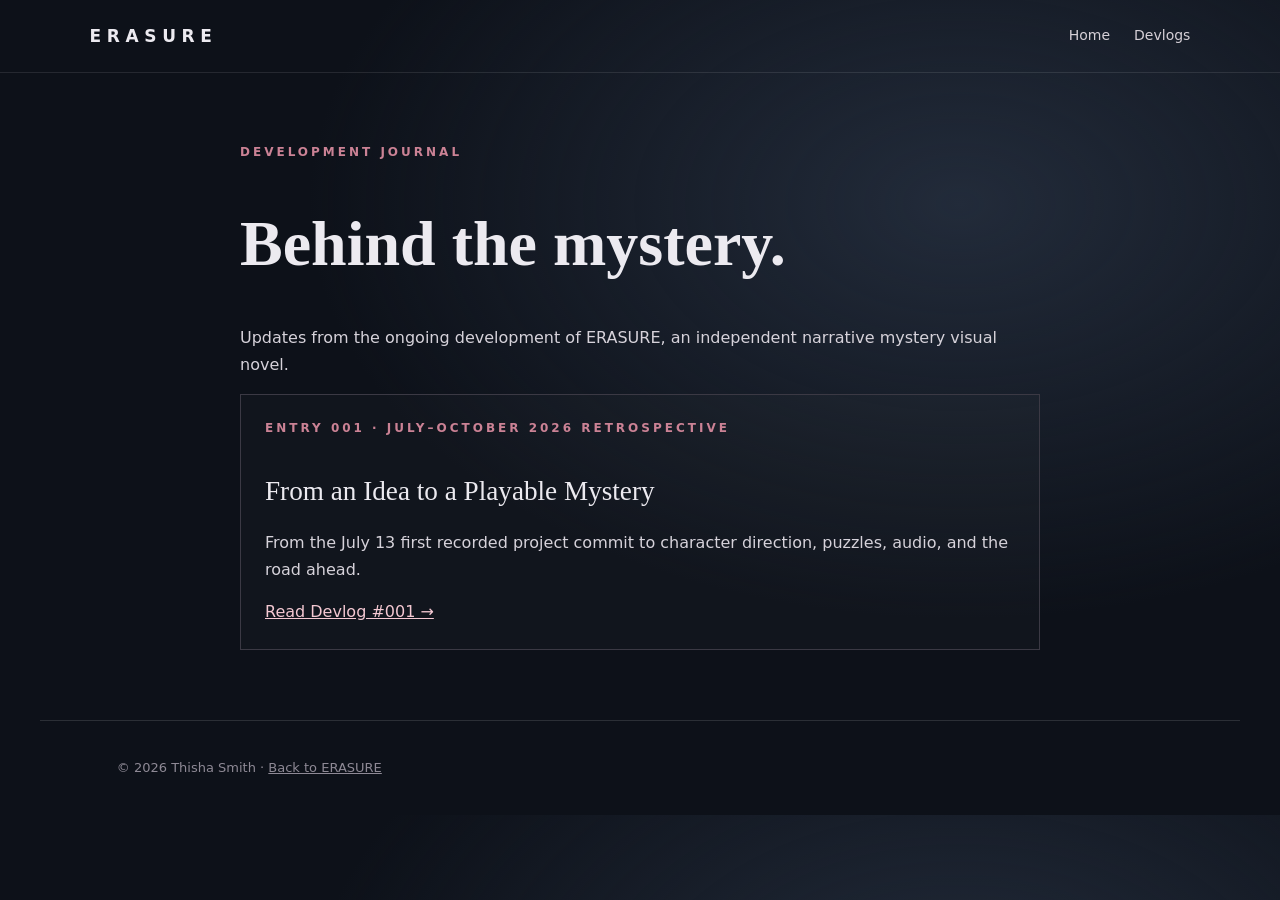
==== devlog/index.html @ 96731972 "Add ERASURE development journal index" ====
<!doctype html><html lang="en"><head><meta charset="utf-8"><meta name="viewport" content="width=device-width,initial-scale=1"><meta name="description" content="ERASURE development journal."><title>Development Journal | ERASURE</title><link rel="stylesheet" href="../assets/style.css"></head><body><header><a class="brand" href="../">ERASURE</a><nav><a href="../">Home</a><a href="./">Devlogs</a></nav></header><main class="journal"><div class="eyebrow">Development journal</div><h1>Behind the mystery.</h1><p>Updates from the ongoing development of ERASURE, an independent narrative mystery visual novel.</p><article class="tile"><div class="eyebrow">Entry 001 · July–October 2026 retrospective</div><h2>From an Idea to a Playable Mystery</h2><p>From the July 13 first recorded project commit to character direction, puzzles, audio, and the road ahead.</p><a href="001/">Read Devlog #001 →</a></article></main><footer>© 2026 Thisha Smith · <a href="../">Back to ERASURE</a></footer></body></html>
---- assets/style.css ----
:root{color-scheme:dark;--bg:#0d1119;--fg:#eceaf0;--muted:#b2afbd;--red:#8b3349;--line:#3b3944}*{box-sizing:border-box}html{scroll-behavior:smooth}body{margin:0;background:radial-gradient(ellipse at 75% 25%,#222b3a 0,transparent 48%),var(--bg);color:var(--fg);font:16px/1.65 system-ui,-apple-system,Segoe UI,sans-serif}a{color:inherit}header{display:flex;justify-content:space-between;align-items:center;padding:22px min(7vw,96px);border-bottom:1px solid #ffffff19}header .brand{font-size:17px;letter-spacing:.33em;text-decoration:none;font-weight:700}nav{display:flex;gap:24px}nav a{font-size:14px;text-decoration:none;color:#d6d0d7}nav a:hover,a:hover{color:#fff}main{max-width:1200px;margin:auto;padding:0 6vw}.hero{min-height:75vh;display:grid;grid-template-columns:1.2fr .8fr;align-items:center;gap:6vw;padding:90px 0}.eyebrow{text-transform:uppercase;letter-spacing:.25em;color:#cb8295;font-size:12px;font-weight:700}.hero h1{font-size:clamp(4rem,10vw,9rem);line-height:1;margin:20px 0;letter-spacing:.15em;font-weight:650}.dash{color:#a63f59}.lede{font-family:Georgia,serif;font-size:clamp(1.15rem,2.3vw,1.6rem);max-width:620px}.sub{color:var(--muted);max-width:600px}.actions{display:flex;flex-wrap:wrap;gap:14px;margin-top:30px}.button{display:inline-flex;justify-content:center;text-align:center;align-items:center;padding:12px 22px;border:1px solid #8c5060;text-decoration:none;letter-spacing:.07em;font-weight:650;font-size:13px;text-transform:uppercase;background:#853347}.button.alt{background:transparent;border-color:#63616b}.art{aspect-ratio:4/5;position:relative;display:grid;place-items:center;overflow:hidden;background:linear-gradient(145deg,#192333,#101017 65%,#411e2b);border:1px solid #65505b;box-shadow:0 30px 110px #0009}.art::before{content:"";position:absolute;width:150%;height:1px;background:#a34960;transform:rotate(-36deg);box-shadow:0 0 70px 6px #90334f}.phone{width:57%;aspect-ratio:1/1.8;border:8px solid #0b0b12;border-radius:26px;box-shadow:0 26px 85px #000b,0 0 0 1px #78707a;transform:rotate(-9deg);background:linear-gradient(170deg,#252e3a,#10151c);display:flex;flex-direction:column;align-items:center;justify-content:center;padding:16px}.phone small{color:#9c9ea8;letter-spacing:.15em;text-transform:uppercase;font-size:10px}.phone strong{font-size:clamp(28px,4vw,52px);font-weight:350}.alert{align-self:stretch;margin-top:15px;border-radius:9px;background:#9992;padding:12px;font-size:11px;color:white}.artnote{position:absolute;bottom:16px;left:18px;font-size:11px;letter-spacing:.17em;text-transform:uppercase;color:#b6aeb8}section{padding:52px 0;border-top:1px solid #ffffff20}h2{font-family:Georgia,serif;font-weight:400;font-size:clamp(2rem,4vw,3rem);line-height:1.2}section p{max-width:780px;color:#c5c0cb}.columns{display:grid;grid-template-columns:1fr 1fr;gap:45px}.tile{padding:24px;border:1px solid var(--line);background:#ffffff04}.tile a{color:#f4c8d2}.signup{background:#1b1e29;border:1px solid #45414e;padding:30px;margin:20px 0 65px}.muted{color:var(--muted)}footer{padding:36px 6vw;color:#8e8995;border-top:1px solid #ffffff20;font-size:13px;max-width:1200px;margin:auto}.journal{max-width:850px;margin:70px auto;padding:0 25px}.journal h1{font-family:Georgia,serif;font-size:clamp(2.2rem,5vw,4rem);line-height:1.2}.journal h2{margin-top:36px;font-size:1.7rem}.journal p,.journal li{color:#d6d2da}.journal a{color:#f4c8d2}.journal hr{border:0;border-top:1px solid var(--line);margin:36px 0}@media(max-width:720px){.hero{grid-template-columns:1fr;padding:58px 0}.hero h1{font-size:clamp(3.2rem,15vw,5rem)}.art{max-width:450px;width:100%;margin:auto}.columns{grid-template-columns:1fr}header{padding:18px 5vw}nav{gap:12px}nav a{font-size:12px}}
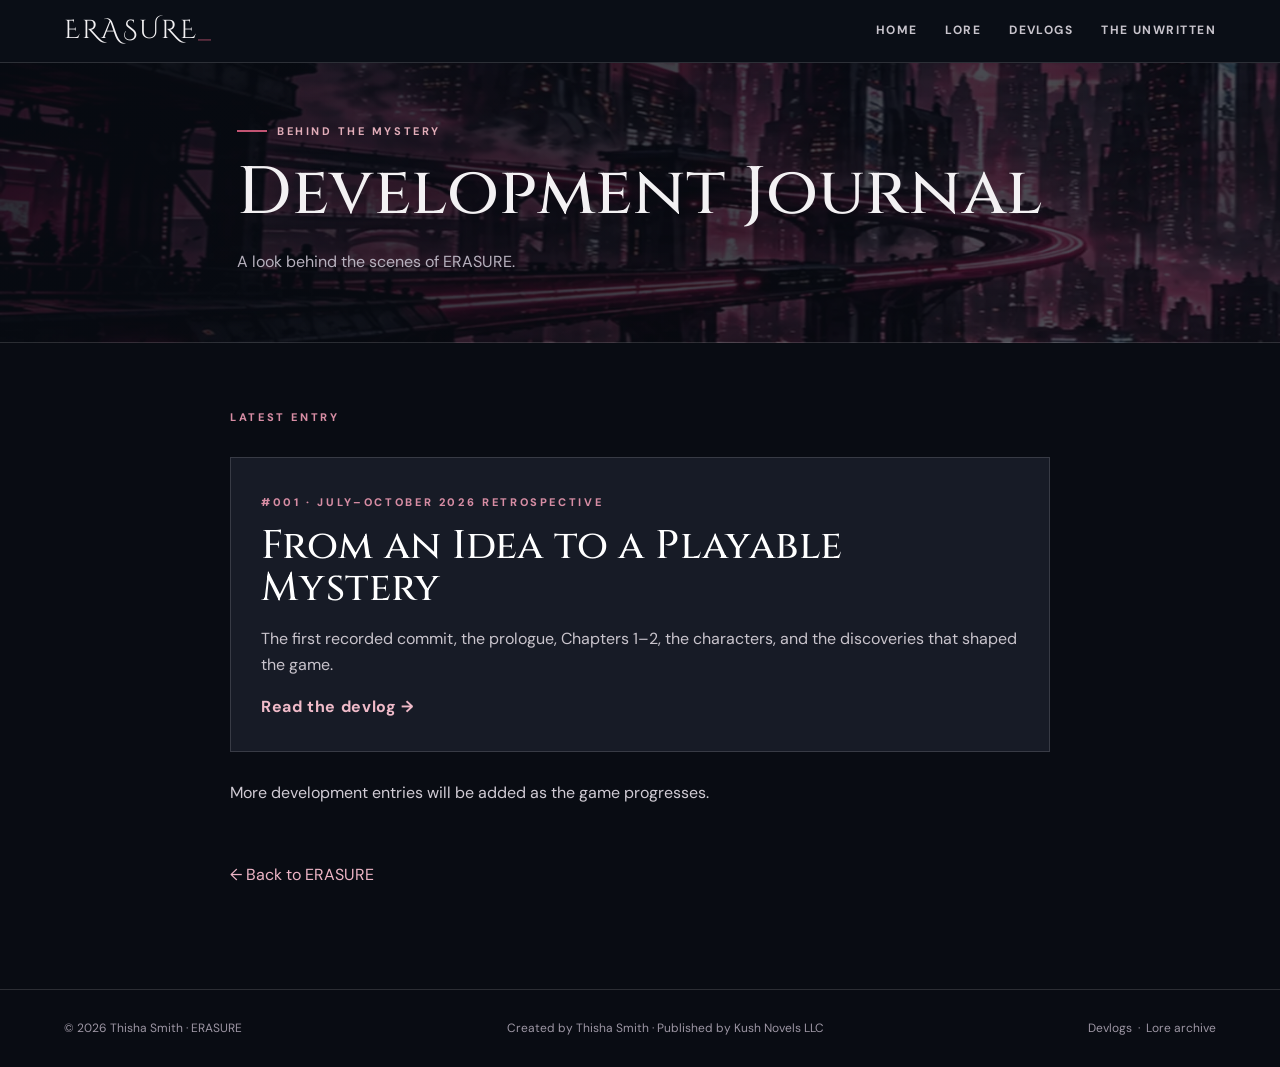
==== commit b1fedadb: "Publish ERASURE V6.7 website with Cinzel branding and email CTA" ====
--- a/devlog/index.html
+++ b/devlog/index.html
@@ -1 +1,2 @@
-<!doctype html><html lang="en"><head><meta charset="utf-8"><meta name="viewport" content="width=device-width,initial-scale=1"><meta name="description" content="ERASURE development journal."><title>Development Journal | ERASURE</title><link rel="stylesheet" href="../assets/style.css"></head><body><header><a class="brand" href="../">ERASURE</a><nav><a href="../">Home</a><a href="./">Devlogs</a></nav></header><main class="journal"><div class="eyebrow">Development journal</div><h1>Behind the mystery.</h1><p>Updates from the ongoing development of ERASURE, an independent narrative mystery visual novel.</p><article class="tile"><div class="eyebrow">Entry 001 · July–October 2026 retrospective</div><h2>From an Idea to a Playable Mystery</h2><p>From the July 13 first recorded project commit to character direction, puzzles, audio, and the road ahead.</p><a href="001/">Read Devlog #001 →</a></article></main><footer>© 2026 Thisha Smith · <a href="../">Back to ERASURE</a></footer></body></html>+<!doctype html>
+<html lang="en"><head><meta charset="utf-8"/><meta content="width=device-width,initial-scale=1" name="viewport"/><meta content="#090c13" name="theme-color"/><link href="../assets/style.css" rel="stylesheet"/><link href="../assets/favicon.svg" rel="icon" type="image/svg+xml"/><title>ERASURE | Development Journal</title><meta content="Development journal for ERASURE, an independent visual mystery game." name="description"/></head><body><header class="topbar"><a aria-label="ERASURE home" class="brand" href="../index.html">ERASURE<span class="brand-mark">_</span></a><nav aria-label="Primary"><a href="../index.html">Home</a><a href="../lore/index.html">Lore</a><a href="../devlog/index.html">Devlogs</a><a href="../index.html#universe">The Unwritten</a></nav></header><main><section class="journal-hero"><div class="wrap"><div class="prelude">Behind the mystery</div><h2 style="margin-top:18px">Development Journal</h2><p class="muted">A look behind the scenes of ERASURE.</p></div></section><div class="journal-page"><span class="eyebrow">Latest entry</span><a class="journal-index-item" href="001/index.html"><span class="eyebrow">#001 &middot; July&ndash;October 2026 retrospective</span><h2>From an Idea to a Playable Mystery</h2><p>The first recorded commit, the prologue, Chapters 1&ndash;2, the characters, and the discoveries that shaped the game.</p><span class="inline-link">Read the devlog &rarr;</span></a><p class="muted">More development entries will be added as the game progresses.</p><a class="back" href="../index.html">&larr; Back to ERASURE</a></div></main><footer class="footer"><div class="footer-inner"><span>&copy; 2026 Thisha Smith &middot; ERASURE</span><span>Created by Thisha Smith &middot; Published by Kush Novels LLC</span><span><a href="../devlog/index.html">Devlogs</a> &nbsp;&middot;&nbsp; <a href="../lore/index.html">Lore archive</a></span></div></footer><script defer src="../assets/motion.js"></script></body></html>
--- a/assets/style.css
+++ b/assets/style.css
@@ -1 +1,157 @@
-:root{color-scheme:dark;--bg:#0d1119;--fg:#eceaf0;--muted:#b2afbd;--red:#8b3349;--line:#3b3944}*{box-sizing:border-box}html{scroll-behavior:smooth}body{margin:0;background:radial-gradient(ellipse at 75% 25%,#222b3a 0,transparent 48%),var(--bg);color:var(--fg);font:16px/1.65 system-ui,-apple-system,Segoe UI,sans-serif}a{color:inherit}header{display:flex;justify-content:space-between;align-items:center;padding:22px min(7vw,96px);border-bottom:1px solid #ffffff19}header .brand{font-size:17px;letter-spacing:.33em;text-decoration:none;font-weight:700}nav{display:flex;gap:24px}nav a{font-size:14px;text-decoration:none;color:#d6d0d7}nav a:hover,a:hover{color:#fff}main{max-width:1200px;margin:auto;padding:0 6vw}.hero{min-height:75vh;display:grid;grid-template-columns:1.2fr .8fr;align-items:center;gap:6vw;padding:90px 0}.eyebrow{text-transform:uppercase;letter-spacing:.25em;color:#cb8295;font-size:12px;font-weight:700}.hero h1{font-size:clamp(4rem,10vw,9rem);line-height:1;margin:20px 0;letter-spacing:.15em;font-weight:650}.dash{color:#a63f59}.lede{font-family:Georgia,serif;font-size:clamp(1.15rem,2.3vw,1.6rem);max-width:620px}.sub{color:var(--muted);max-width:600px}.actions{display:flex;flex-wrap:wrap;gap:14px;margin-top:30px}.button{display:inline-flex;justify-content:center;text-align:center;align-items:center;padding:12px 22px;border:1px solid #8c5060;text-decoration:none;letter-spacing:.07em;font-weight:650;font-size:13px;text-transform:uppercase;background:#853347}.button.alt{background:transparent;border-color:#63616b}.art{aspect-ratio:4/5;position:relative;display:grid;place-items:center;overflow:hidden;background:linear-gradient(145deg,#192333,#101017 65%,#411e2b);border:1px solid #65505b;box-shadow:0 30px 110px #0009}.art::before{content:"";position:absolute;width:150%;height:1px;background:#a34960;transform:rotate(-36deg);box-shadow:0 0 70px 6px #90334f}.phone{width:57%;aspect-ratio:1/1.8;border:8px solid #0b0b12;border-radius:26px;box-shadow:0 26px 85px #000b,0 0 0 1px #78707a;transform:rotate(-9deg);background:linear-gradient(170deg,#252e3a,#10151c);display:flex;flex-direction:column;align-items:center;justify-content:center;padding:16px}.phone small{color:#9c9ea8;letter-spacing:.15em;text-transform:uppercase;font-size:10px}.phone strong{font-size:clamp(28px,4vw,52px);font-weight:350}.alert{align-self:stretch;margin-top:15px;border-radius:9px;background:#9992;padding:12px;font-size:11px;color:white}.artnote{position:absolute;bottom:16px;left:18px;font-size:11px;letter-spacing:.17em;text-transform:uppercase;color:#b6aeb8}section{padding:52px 0;border-top:1px solid #ffffff20}h2{font-family:Georgia,serif;font-weight:400;font-size:clamp(2rem,4vw,3rem);line-height:1.2}section p{max-width:780px;color:#c5c0cb}.columns{display:grid;grid-template-columns:1fr 1fr;gap:45px}.tile{padding:24px;border:1px solid var(--line);background:#ffffff04}.tile a{color:#f4c8d2}.signup{background:#1b1e29;border:1px solid #45414e;padding:30px;margin:20px 0 65px}.muted{color:var(--muted)}footer{padding:36px 6vw;color:#8e8995;border-top:1px solid #ffffff20;font-size:13px;max-width:1200px;margin:auto}.journal{max-width:850px;margin:70px auto;padding:0 25px}.journal h1{font-family:Georgia,serif;font-size:clamp(2.2rem,5vw,4rem);line-height:1.2}.journal h2{margin-top:36px;font-size:1.7rem}.journal p,.journal li{color:#d6d2da}.journal a{color:#f4c8d2}.journal hr{border:0;border-top:1px solid var(--line);margin:36px 0}@media(max-width:720px){.hero{grid-template-columns:1fr;padding:58px 0}.hero h1{font-size:clamp(3.2rem,15vw,5rem)}.art{max-width:450px;width:100%;margin:auto}.columns{grid-template-columns:1fr}header{padding:18px 5vw}nav{gap:12px}nav a{font-size:12px}}+@import url('https://fonts.googleapis.com/css2?family=Cinzel:wght@400;500;600;700&family=Cinzel+Decorative:wght@400;700&family=DM+Sans:wght@400;500;600;700&display=swap');
+:root{--ink:#090c13;--panel:#111722;--panel2:#171c29;--white:#f3f1f3;--muted:#b7b1be;--rose:#c25473;--burgundy:#6c283c;--cyan:#57b9cc;--stroke:rgba(255,255,255,.14)}*{box-sizing:border-box}html{scroll-behavior:smooth}body{margin:0;background:var(--ink);color:var(--white);font-family:'DM Sans',Arial,sans-serif;line-height:1.65}a{color:inherit}a:hover{color:#fff}button{font:inherit} .sr-only{position:absolute;width:1px;height:1px;clip:rect(0,0,0,0);overflow:hidden;white-space:nowrap} .topbar{display:flex;justify-content:space-between;align-items:center;padding:18px max(5vw,calc((100vw - 1220px)/2));border-bottom:1px solid var(--stroke);background:#0a0e16;gap:20px;position:relative;z-index:8}.brand{font-family:'Cinzel Decorative','Cinzel',Georgia,serif;letter-spacing:.14em;font-size:26px;font-weight:700;text-transform:uppercase;text-decoration:none;line-height:1}.brand-mark{color:var(--rose)}.topbar nav{display:flex;gap:28px;align-items:center}.topbar nav a{text-decoration:none;color:#c8c4cc;font-size:12px;letter-spacing:.12em;text-transform:uppercase;font-weight:700}.topbar nav a:hover{color:#fff}.prelude{display:inline-flex;align-items:center;gap:10px;font-size:11px;letter-spacing:.23em;text-transform:uppercase;font-weight:700;color:#e2adb9}.prelude:before{content:'';height:2px;width:30px;background:var(--rose)}.hero{min-height:735px;position:relative;overflow:hidden;background:radial-gradient(ellipse 60% 80% at 80% 50%,#263344 0,transparent 80%),#0d1119}.hero:before{content:'';background:linear-gradient(90deg,#0b0d16 2%,rgba(11,13,22,.83) 37%,rgba(11,13,22,.28) 70%,rgba(11,13,22,.16) 100%),url('images/virex-city.webp') center right/cover no-repeat;position:absolute;inset:0;opacity:.78}.hero:after{content:'';height:230px;position:absolute;bottom:0;left:0;right:0;background:linear-gradient(transparent,#0b0d14 86%);pointer-events:none}.hero-inner{max-width:1300px;margin:auto;padding:115px 44px 105px;min-height:735px;display:flex;align-items:center;position:relative;z-index:1}.hero-copy{width:61%;position:relative;z-index:3}.hero h1{font-family:'Cinzel Decorative','Cinzel',Georgia,serif;letter-spacing:.08em;font-size:clamp(84px,10.7vw,158px);font-weight:700;line-height:.92;margin:22px 0 24px;text-shadow:0 6px 50px rgba(0,0,0,.55)}.hero h1 .slash{color:var(--rose);font-weight:400}.hero-sub{font-size:clamp(19px,2.2vw,27px);letter-spacing:.045em;font-weight:500;margin:0 0 20px;max-width:580px}.hero-hook{font-size:16px;color:#c9c4ce;max-width:510px;margin-bottom:30px}.hero .liana{height:min(720px,58vw);max-height:730px;max-width:55vw;object-fit:contain;object-position:bottom right;position:absolute;bottom:-32px;right:-60px;filter:drop-shadow(0 20px 50px rgba(0,0,0,.5));z-index:2;pointer-events:none}.hero .timestamp{color:#62c6d9;font-family:'Cinzel',Georgia,serif;font-size:21px;letter-spacing:.18em;font-weight:700}.pill{border:1px solid #b6697e;background:rgba(65,25,40,.6);padding:7px 14px;border-radius:2px;font-size:11px;letter-spacing:.18em;text-transform:uppercase;font-weight:700;display:inline-block;margin:0 0 16px}.actions{display:flex;flex-wrap:wrap;gap:13px}.btn{display:inline-block;text-align:center;text-decoration:none;text-transform:uppercase;letter-spacing:.12em;font-size:12px;font-weight:800;padding:13px 24px;border:1px solid #a94d6b;transition:background .2s,transform .2s}.btn:hover{transform:translateY(-2px)}.btn-primary{background:#9a3958;color:#fff}.btn-primary:hover{background:#b84b6c}.btn-secondary{background:rgba(12,15,24,.8);border-color:#85808c;color:#fff}.btn-tertiary{border:none;border-bottom:1px solid var(--rose);padding:12px 0}.hero-foot{position:absolute;bottom:55px;font-size:11px;letter-spacing:.18em;text-transform:uppercase;color:#ada4ad;z-index:4}.wrap{max-width:1210px;margin:auto;padding:0 42px}.eyebrow{font-size:11px;color:#d78da4;letter-spacing:.24em;text-transform:uppercase;font-weight:800}.section{padding:86px 0;border-top:1px solid var(--stroke)}h2,h3{font-family:'Cinzel',Georgia,serif;line-height:1.06;letter-spacing:.035em}h2{font-size:clamp(37px,5.5vw,67px);font-weight:700;margin:13px 0 20px}h3{font-size:29px;font-weight:700;margin:12px 0}.lead{max-width:770px;font-size:18px;color:#c8c3ce}.muted{color:var(--muted)}.split{display:grid;grid-template-columns:1fr 1fr;gap:65px;align-items:start}.factlist{display:grid;grid-template-columns:repeat(3,minmax(0,1fr));gap:12px;margin-top:34px}.fact{border-top:2px solid #652e40;padding:14px 8px 4px 0}.fact span{display:block;font-size:11px;letter-spacing:.12em;color:#a7a2b0;text-transform:uppercase}.fact strong{font-size:14px}.dev-card{border:1px solid var(--stroke);background:linear-gradient(135deg,#221924,#121924);padding:35px;position:relative;overflow:hidden}.dev-card:before{content:'001';position:absolute;right:10px;top:-50px;font-family:Impact,sans-serif;font-size:170px;color:#ffffff08}.dev-card h3,.dev-card p,.dev-card a{position:relative}.dev-card p{color:#c7bfca}.inline-link{color:#f0bbc9;text-decoration:none;font-weight:700;letter-spacing:.04em}.inline-link:hover{text-decoration:underline}.universe{background:#151823}.universe-banner{width:100%;display:block;aspect-ratio:3/1;object-fit:cover;border:1px solid #ffffff18}.universe-row{display:grid;grid-template-columns:1.1fr .9fr;gap:35px;align-items:center;margin-top:32px}.signup{background:linear-gradient(110deg,#251822 0,#111822 100%);border:1px solid #553546;padding:45px;margin:64px 0 90px}.signup p{max-width:640px}.signup .notice{color:#bcb5c0;font-size:13px;margin-top:16px}.signup .btn[aria-disabled='true']{opacity:.55;cursor:not-allowed}.signup .btn[aria-disabled='true']:hover{transform:none}.footer{border-top:1px solid var(--stroke);padding:29px 5vw;color:#9d96a4;font-size:12px}.footer-inner{max-width:1210px;margin:auto;display:flex;justify-content:space-between;gap:22px}.footer a{text-decoration:none}.journal-hero{background:linear-gradient(100deg,rgba(8,12,20,.85),rgba(10,12,20,.7)),url('images/virex-city.webp') center/cover;min-height:280px;display:flex;align-items:center;border-bottom:1px solid var(--stroke)}.journal-page{max-width:880px;padding:60px 30px 100px;margin:auto}.journal-page h1{font-family:'Cinzel',Georgia,serif;font-size:clamp(42px,7vw,74px);font-weight:700;letter-spacing:.04em;line-height:1.08;margin:15px 0}.journal-page h2{font-size:35px;margin-top:48px}.journal-page p{color:#d0cbd4;font-size:16px}.journal-page a{color:#edb5c6}.journal-page strong{color:#fff}.journal-index-item{display:block;text-decoration:none;border:1px solid var(--stroke);padding:30px;background:#171b26;margin:28px 0;transition:background .2s}.journal-index-item:hover{background:#29202c}.journal-index-item h2{margin:10px 0;font-size:40px;color:#fff}.journal-index-item p{color:#c9c4cc}.back{display:inline-block;margin-top:40px;color:#f0bccc;text-decoration:none}.journal-page ul{padding-left:22px}.journal-page blockquote{border-left:2px solid var(--rose);margin:25px 0;padding-left:20px;color:#e4dee5}.breadcrumb{color:#b4abb8;text-transform:uppercase;font-size:11px;letter-spacing:.15em}.breadcrumbs a{color:#eac2cd}body.article .journal-page{padding-top:88px}.copyright{color:#97909d;font-size:12px}@media(max-width:920px){.hero .liana{height:640px;right:-130px;opacity:.86}.hero-copy{width:70%}.hero:before{background-position:65% center}.split,.universe-row{grid-template-columns:1fr}.hero h1{font-size:clamp(77px,14vw,135px)}}@media(max-width:620px){.topbar{padding:17px 20px}.topbar nav{gap:13px}.topbar nav a{font-size:10px}.hero{min-height:760px}.hero-inner{min-height:760px;padding:60px 24px 250px;align-items:start}.hero-copy{width:100%}.hero h1{font-size:clamp(66px,17vw,95px)}.hero .liana{height:490px;max-width:90vw;right:-64px;bottom:-34px;opacity:.75}.hero:before{opacity:.55;background-position:67% center}.hero-foot{bottom:25px;left:24px}.hero-hook{max-width:370px}.wrap{padding:0 22px}.section{padding:63px 0}.split{gap:34px}.factlist{grid-template-columns:1fr 1fr}.signup{padding:26px;margin:40px 0 55px}.footer-inner{flex-direction:column}.journal-page{padding:45px 22px}.universe-banner{aspect-ratio:2/1}}@media(prefers-reduced-motion:reduce){html{scroll-behavior:auto}.btn{transition:none}}
+
+/* Lore Archive additions */
+.topbar nav a[aria-current="page"]{color:#fff;border-bottom:1px solid var(--rose);padding-bottom:4px}.lore-hero{min-height:460px;display:flex;align-items:center;position:relative;background:#111823 url('images/virex-city.webp') center/cover no-repeat;isolation:isolate}.lore-hero:before{content:"";position:absolute;inset:0;background:linear-gradient(90deg,#090c13 4%,rgba(9,12,19,.78) 55%,rgba(9,12,19,.35));z-index:-1}.lore-hero-copy{width:100%;padding-top:80px;padding-bottom:70px}.lore-hero h1{font-family:'Cinzel Decorative','Cinzel',Georgia,serif;font-size:clamp(65px,8.5vw,130px);font-weight:400;letter-spacing:.025em;margin:12px 0;line-height:1.04;font-kerning:normal;text-rendering:optimizeLegibility}.lore-hero h1 .slash{color:var(--rose)}.lore-intro{max-width:900px}.lore-grid{display:grid;grid-template-columns:1fr 1fr;gap:45px;align-items:center}.lore-visual{min-height:300px;border:1px solid var(--stroke);position:relative;overflow:hidden}.lore-city{background:linear-gradient(90deg,#0c1018aa,#0c101833),url('images/virex-city.webp') center/cover no-repeat}.lore-message{background:radial-gradient(circle at 75% 10%,#3b3655,#141a27 75%);padding:40px;display:flex;flex-direction:column;justify-content:center;border-color:#875269}.record-label{font-size:12px;letter-spacing:.25em;color:#d68ba1}.record-time{font-family:'Barlow Condensed',Impact,sans-serif;font-size:clamp(72px,9vw,130px);line-height:1;color:#fff;letter-spacing:.08em}.record-meta{color:#75cadd;font:600 14px/1.7 'DM Sans',sans-serif;letter-spacing:.1em}.lore-small{font-size:13px;color:#ada6b4;max-width:750px}.lore-cards{display:grid;grid-template-columns:repeat(3,1fr);gap:18px;margin-top:30px}.lore-card{padding:26px;border:1px solid var(--stroke);background:linear-gradient(145deg,#241d2b,#131926)}.lore-card h3{margin-top:0}.lore-card p{color:#c8c2cf}.lore-next{border-top:1px solid var(--stroke)}@media(max-width:750px){.lore-grid,.lore-cards{grid-template-columns:1fr}.lore-hero{min-height:380px}.lore-visual{min-height:220px}.topbar nav{flex-wrap:wrap;justify-content:flex-end;gap:8px 13px}}
+
+/* V5 — lightweight cinematic motion. Runs only when user allows animation. */
+.hero{isolation:isolate}
+.hero-atmosphere{position:absolute;inset:0;z-index:0;pointer-events:none;overflow:hidden;background:radial-gradient(circle at 73% 40%,rgba(183,68,108,.11),transparent 33%),linear-gradient(120deg,transparent 43%,rgba(106,204,233,.035) 50%,transparent 58%);opacity:.85}
+.hero-atmosphere:before{content:"";position:absolute;inset:-20%;background:linear-gradient(120deg,transparent 45%,rgba(224,91,142,.09) 49.7%,transparent 50.3%);transform:translateX(-50%)}
+.hero .timestamp{display:inline-block;text-shadow:0 0 7px rgba(70,197,226,.28)}
+.hero .liana{transform-origin:55% 75%;will-change:transform}
+.hero:before{will-change:transform}
+.btn:focus-visible,.topbar a:focus-visible,.inline-link:focus-visible{outline:2px solid #80dfeb;outline-offset:4px}
+@media (prefers-reduced-motion:no-preference){
+ .hero:before{animation:virexDrift 27s ease-in-out infinite alternate}
+ .hero-atmosphere:before{animation:lightScan 18s ease-in-out infinite}
+ .hero .liana{animation:lianaBreath 8s ease-in-out infinite alternate}
+ .hero .timestamp{animation:signalPulse 4.5s ease-in-out infinite}
+ .hero .reveal-intro{animation:fadeRise .85s ease-out both}
+ .hero .prelude.reveal-intro{animation-delay:.08s}
+ .hero .pill.reveal-intro{animation-delay:.18s}
+ .hero h1.reveal-intro{animation-delay:.28s}
+ .hero .hero-sub.reveal-intro{animation-delay:.38s}
+ .hero .timestamp.reveal-intro{animation:fadeRise .85s .48s ease-out both,signalPulse 4.5s 1.4s ease-in-out infinite}
+ .hero .hero-hook.reveal-intro{animation-delay:.57s}
+ .hero .actions.reveal-intro{animation-delay:.67s}
+ .dev-card{transition:transform .3s ease,border-color .3s ease}
+ .dev-card:hover{transform:translateY(-5px);border-color:rgba(194,84,115,.6)}
+ .universe-banner{transition:filter .5s ease}
+ .universe-banner:hover{filter:brightness(1.12) saturate(1.06)}
+}
+@keyframes virexDrift{from{transform:scale(1.04) translate3d(-.6%,0,0)}to{transform:scale(1.10) translate3d(1%,.4%,0)}}
+@keyframes lightScan{0%,20%{transform:translateX(-70%)}70%,100%{transform:translateX(85%)}}
+@keyframes lianaBreath{from{transform:translate3d(0,0,0) scale(1)}to{transform:translate3d(0,-7px,0) scale(1.012)}}
+@keyframes signalPulse{0%,100%{text-shadow:0 0 8px rgba(87,185,204,.18)}50%{text-shadow:0 0 19px rgba(87,185,204,.66)}}
+@keyframes fadeRise{from{opacity:0;transform:translateY(16px)}to{opacity:1;transform:translateY(0)}}
+@media(prefers-reduced-motion:reduce){.hero-atmosphere:before,.hero:before,.hero .liana,.hero .reveal-intro,.hero .timestamp{animation:none!important;transition:none!important;transform:none!important}}
+
+
+/* V6 — stronger but controlled motion, using CSS only. */
+.hero:before{transform-origin:72% 45%}
+.hero-atmosphere{opacity:1}
+.hero-atmosphere:before{background:linear-gradient(112deg,transparent 37%,rgba(223,83,147,.0) 44%,rgba(243,92,153,.35) 49.7%,rgba(89,215,242,.26) 50.1%,transparent 55%)}
+.hero .liana{transform-origin:54% 77%}
+.hero .timestamp{color:#85ecff;font-weight:800}
+.hero .hero-sub{position:relative}
+.hero .hero-sub:after{content:"";display:block;width:160px;height:2px;margin-top:16px;background:linear-gradient(90deg,#d15b7f,#62e4ed,transparent);box-shadow:0 0 15px #e0527a}
+.hero h1{position:relative}
+.hero h1:after{content:"";display:block;width:70%;max-width:360px;height:3px;margin-top:20px;background:linear-gradient(90deg,#d76287,#72e5ef,transparent);transform-origin:left;box-shadow:0 0 22px #c54d72}
+.pill{box-shadow:0 0 0 transparent}
+.lore-evidence{padding:32px 35px;display:flex;flex-direction:column;justify-content:space-between;gap:17px;background:linear-gradient(135deg,#111c2c 2%,#211d30 72%,#351b2b);border:1px solid rgba(206,101,137,.53);box-shadow:inset 0 0 58px rgba(89,194,218,.06);overflow:hidden;position:relative}
+.lore-evidence:before{content:"";position:absolute;inset:0;background:repeating-linear-gradient(0deg,transparent 0,transparent 8px,rgba(97,223,244,.04) 9px);pointer-events:none}
+.evidence-top,.evidence-bottom{display:flex;align-items:center;gap:12px;font-family:monospace;font-size:12px;letter-spacing:.15em;color:#e9aec2;position:relative;z-index:1}
+.evidence-tag{margin-left:auto;padding:4px 8px;border:1px solid #764657;color:#edb6c9;white-space:nowrap;font-size:10px}
+.evidence-dot{flex:0 0 9px;height:9px;background:#ff5681;border-radius:50%;box-shadow:0 0 0 5px rgba(251,74,122,.12)}
+.evidence-rule{height:1px;background:linear-gradient(90deg,#b95172,#56b4c5,transparent)}
+.evidence-field{display:grid;grid-template-columns:110px 1fr;align-items:center;gap:16px;font:13px/1.4 monospace;letter-spacing:.09em;position:relative;z-index:1}
+.evidence-field>span{color:#a8a5b9}
+.evidence-field strong{color:#f0edf5;font-size:15px;overflow-wrap:anywhere}
+.evidence-field .evidence-error{color:#83e5f4;text-shadow:0 0 14px rgba(117,220,239,.38);font-size:13px}
+.redaction-bars{display:flex;flex-direction:column;gap:7px;max-width:240px}
+.redaction-bars i{display:block;width:95%;height:10px;background:linear-gradient(90deg,#090d16,#121b29);box-shadow:0 0 0 1px rgba(110,163,186,.12)}
+.redaction-bars i:nth-child(2){width:72%}.redaction-bars i:nth-child(3){width:87%}
+.evidence-bottom{color:#78dae6;font-size:11px}
+.evidence-spinner{height:12px;width:12px;border:2px solid rgba(83,211,227,.2);border-top-color:#90edfa;border-radius:50%}
+.evidence-cursor{display:inline-block}
+.motion-reveal{opacity:1}
+@media(prefers-reduced-motion:no-preference){
+  .hero:before{animation:v6CityPan 15s ease-in-out infinite alternate!important}
+  .hero-atmosphere:before{animation:v6Scan 7s linear infinite!important}
+  .hero .liana{animation:v6Liana 5s ease-in-out infinite alternate!important}
+  .hero h1{animation:v6TitleIn .95s cubic-bezier(.17,.65,.25,1) both,v6TitleGlow 5s 1s ease-in-out infinite alternate}
+  .hero h1:after{animation:v6Underline 1.2s .55s ease-out both,v6UnderlineGlow 3s 1.7s ease-in-out infinite alternate}
+  .hero .hero-sub:after{animation:v6Underline 1.1s .9s ease-out both}
+  .hero .timestamp{animation:v6TimeIn .85s .6s ease-out both,v6Signal 2.6s 1.5s ease-in-out infinite!important}
+  .hero .pill{animation:v6PulseBadge 3.5s 1.7s ease-in-out infinite}
+  .hero .actions .btn{transition:transform .25s,box-shadow .3s,background .3s}
+  .hero .actions .btn:hover{transform:translateY(-7px) scale(1.045);box-shadow:0 14px 35px rgba(208,85,127,.32)}
+  .dev-card{transition:transform .35s ease,box-shadow .35s ease,border-color .35s ease}
+  .dev-card:hover{transform:translateY(-11px) scale(1.015);box-shadow:0 22px 50px rgba(0,0,0,.28)}
+  .universe-banner{transition:filter .55s ease,transform .9s ease}
+  .universe-banner:hover{filter:brightness(1.23) saturate(1.16);transform:scale(1.018)}
+  .evidence-dot{animation:v6Dot 1.8s ease-in-out infinite}
+  .evidence-spinner{animation:v6Spin 1.5s linear infinite}
+  .evidence-cursor{animation:v6Blink .8s step-end infinite}
+  .evidence-error{animation:v6Signal 3s infinite}
+  .motion-reveal{opacity:0;transform:translateY(44px);transition:opacity .72s ease,transform .72s cubic-bezier(.2,.75,.25,1)}
+  .motion-reveal.is-visible{opacity:1;transform:translateY(0)}
+}
+@keyframes v6CityPan{from{transform:scale(1.05) translate3d(-1.8%,.7%,0);filter:saturate(1)}to{transform:scale(1.22) translate3d(2.4%,-1.3%,0);filter:saturate(1.28)}}
+@keyframes v6Scan{0%{transform:translateX(-115%);opacity:0}12%{opacity:1}75%{opacity:1}100%{transform:translateX(115%);opacity:0}}
+@keyframes v6Liana{from{transform:translate3d(0,12px,0) rotate(-.65deg) scale(.99);filter:drop-shadow(0 14px 32px rgba(0,0,0,.5))}to{transform:translate3d(0,-14px,0) rotate(.7deg) scale(1.045);filter:drop-shadow(0 30px 55px rgba(183,56,106,.45))}}
+@keyframes v6TitleIn{from{opacity:0;transform:translateX(-46px);filter:blur(9px)}to{opacity:1;transform:translateX(0);filter:blur(0)}}
+@keyframes v6TitleGlow{from{text-shadow:0 5px 26px rgba(0,0,0,.6)}to{text-shadow:0 5px 55px rgba(220,83,126,.47),0 2px 17px rgba(91,213,232,.14)}}
+@keyframes v6Underline{from{transform:scaleX(0);opacity:0}to{transform:scaleX(1);opacity:1}}
+@keyframes v6UnderlineGlow{from{filter:brightness(.75)}to{filter:brightness(1.7)}}
+@keyframes v6TimeIn{from{opacity:0;transform:translateY(25px) scale(.85)}to{opacity:1;transform:translateY(0) scale(1)}}
+@keyframes v6Signal{0%,100%{text-shadow:0 0 6px rgba(87,185,204,.25)}50%{text-shadow:0 0 20px #63ecff,0 0 34px rgba(87,185,204,.8)}}
+@keyframes v6PulseBadge{0%,100%{box-shadow:0 0 0 rgba(208,83,120,0)}50%{box-shadow:0 0 25px rgba(208,83,120,.36)}}
+@keyframes v6Dot{0%,100%{box-shadow:0 0 0 2px rgba(251,74,122,.1)}50%{box-shadow:0 0 0 9px rgba(251,74,122,.08),0 0 16px #fd6798}}
+@keyframes v6Spin{to{transform:rotate(360deg)}}
+@keyframes v6Blink{50%{opacity:0}}
+@media(max-width:620px){.lore-evidence{padding:24px 18px}.evidence-field{grid-template-columns:80px 1fr;gap:8px}.evidence-top{font-size:10px;gap:7px}.evidence-tag{font-size:9px}}
+@media(prefers-reduced-motion:reduce){
+  .hero:before,.hero-atmosphere:before,.hero .liana,.hero h1,.hero h1:after,.hero .hero-sub:after,.hero .timestamp,.hero .pill,.evidence-dot,.evidence-spinner,.evidence-cursor,.evidence-error,.motion-reveal{animation:none!important;transition:none!important;transform:none!important;opacity:1!important}
+}
+
+/* V6.2 font-only update: cinematic serif display styling */
+.brand,.hero h1,h2,h3,.journal-page h1,.journal-page h2,.timestamp{font-kerning:normal;text-rendering:optimizeLegibility}
+.hero h1,.brand{text-transform:uppercase}
+
+/* V6.3 — Cinzel family typography-only revision */
+.hero h1 { font-weight:400; font-size:clamp(65px,8.5vw,130px); letter-spacing:.025em; }
+.brand { font-weight:400; letter-spacing:.085em; }
+h2,h3,.journal-page h1 { font-weight:500; letter-spacing:.01em; }
+@media(max-width:920px) { .hero h1 { font-size:clamp(63px,10vw,108px); } }
+@media(max-width:620px) { .hero h1 { font-size:clamp(47px,12vw,82px); } }
+
+/* V6.6 — Lore hero typography matches ERASURE cinematic wordmark */
+@media(max-width:920px){.lore-hero h1{font-size:clamp(63px,10vw,108px)}}
+@media(max-width:620px){.lore-hero h1{font-size:clamp(47px,12vw,82px)}}
+
+
+/* V6.7: Accessible floating Back to Top across all pages */
+.back-to-top {
+  position: fixed;
+  right: clamp(16px, 3.5vw, 45px);
+  bottom: clamp(16px, 3.5vw, 36px);
+  z-index: 100;
+  display: inline-flex;
+  align-items: center;
+  justify-content: center;
+  gap: 8px;
+  min-width: 76px;
+  min-height: 48px;
+  padding: 10px 14px;
+  border: 1px solid rgba(211, 115, 153, .8);
+  border-radius: 4px;
+  color: #fff;
+  background: rgba(28, 20, 35, .94);
+  box-shadow: 0 12px 28px rgba(0, 0, 0, .48), 0 0 16px rgba(194, 80, 115, .17);
+  font: 700 12px/1 'DM Sans', Arial, sans-serif;
+  letter-spacing: .14em;
+  cursor: pointer;
+  opacity: 0;
+  visibility: hidden;
+  pointer-events: none;
+  transform: translateY(16px);
+  transition: opacity .25s ease, transform .25s ease, visibility .25s, background .25s, box-shadow .25s;
+}
+.back-to-top > span:first-child { font-size: 23px; line-height: .8; }
+.back-to-top.is-visible { opacity: 1; visibility: visible; pointer-events: auto; transform: translateY(0); }
+.back-to-top:hover { background: #8d3656; box-shadow: 0 14px 30px rgba(0,0,0,.45), 0 0 22px rgba(194,80,115,.4); }
+.back-to-top:focus-visible { outline: 3px solid #83e5f4; outline-offset: 3px; }
+@media(max-width: 620px) { .back-to-top { min-width: 54px; min-height: 48px; padding: 10px 12px; } .back-to-top-label { display: none; } }
+@media(prefers-reduced-motion: reduce) { .back-to-top { transition: none; transform: none; } }
